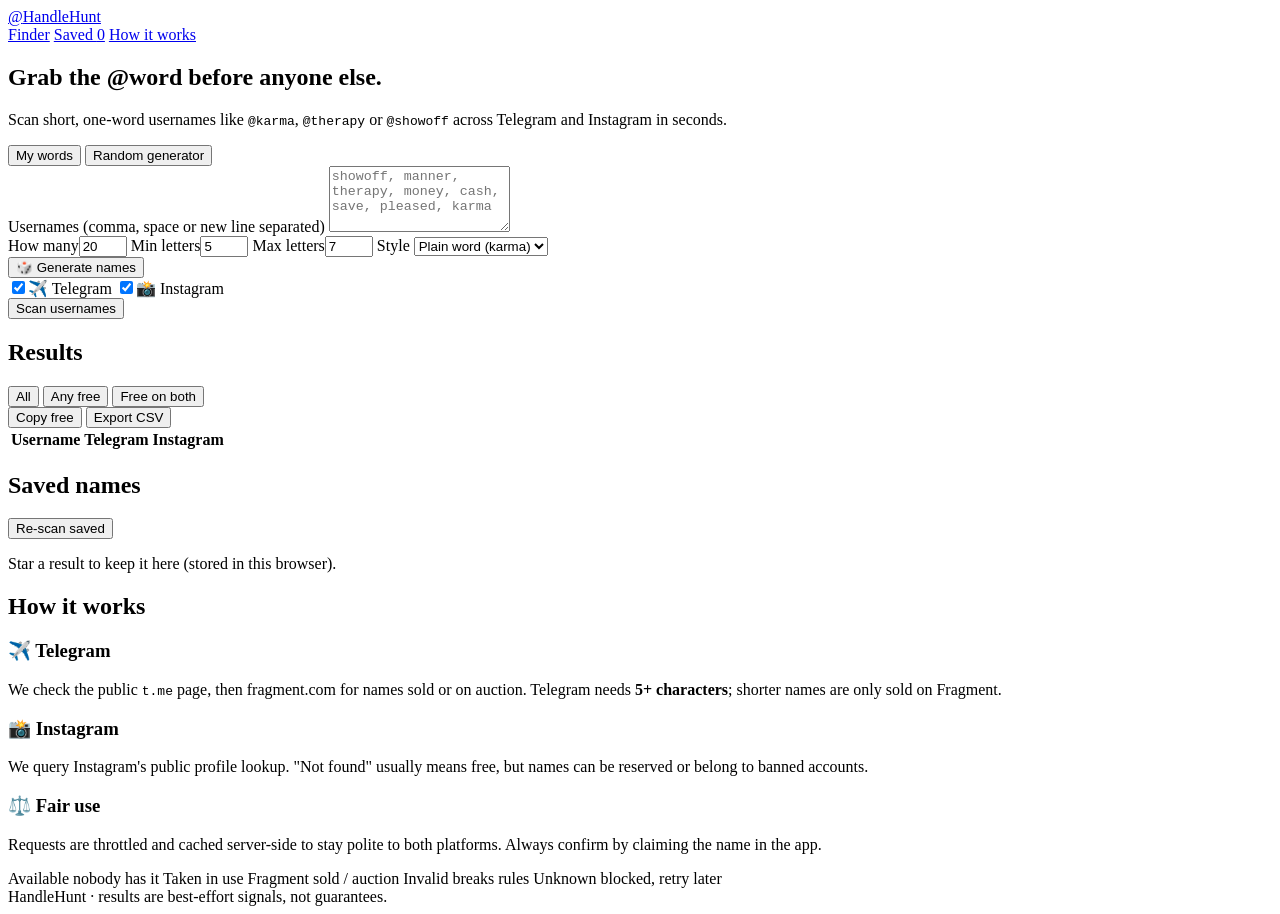
==== app/static/index.html @ 5ea0b71a "Turn the finder into the HandleHunt web portal FastAPI backend with streaming scans, shared throttli" ====
<!doctype html>
<html lang="en">
<head>
  <meta charset="utf-8">
  <meta name="viewport" content="width=device-width, initial-scale=1">
  <title>HandleHunt — find rare usernames</title>
  <meta name="description" content="Find available short word usernames on Telegram and Instagram.">
  <link rel="preconnect" href="https://fonts.googleapis.com">
  <link href="https://fonts.googleapis.com/css2?family=Inter:wght@400;500;600;700;800&family=JetBrains+Mono:wght@500&display=swap" rel="stylesheet">
  <link rel="stylesheet" href="/static/styles.css">
</head>
<body>
  <header class="nav">
    <a class="brand" href="/"><span class="logo">@</span>HandleHunt</a>
    <nav>
      <a href="#finder">Finder</a>
      <a href="#saved">Saved <span id="savedCount" class="pill">0</span></a>
      <a href="#how">How it works</a>
    </nav>
  </header>

  <section class="hero">
    <h1>Grab the <span class="grad">@word</span> before anyone else.</h1>
    <p>Scan short, one-word usernames like <code>@karma</code>, <code>@therapy</code> or <code>@showoff</code>
      across Telegram and Instagram in seconds.</p>
  </section>

  <main id="finder" class="card finder">
    <div class="tabs" role="tablist">
      <button class="tab active" data-tab="manual" role="tab">My words</button>
      <button class="tab" data-tab="random" role="tab">Random generator</button>
    </div>

    <div class="tabpane" data-pane="manual">
      <label for="names" class="label">Usernames (comma, space or new line separated)</label>
      <textarea id="names" rows="4" placeholder="showoff, manner, therapy, money, cash, save, pleased, karma"></textarea>
    </div>

    <div class="tabpane hidden" data-pane="random">
      <div class="grid4">
        <label>How many<input id="rCount" type="number" min="1" max="50" value="20"></label>
        <label>Min letters<input id="rMin" type="number" min="1" max="30" value="5"></label>
        <label>Max letters<input id="rMax" type="number" min="1" max="30" value="7"></label>
        <label>Style
          <select id="rStyle">
            <option value="plain">Plain word (karma)</option>
            <option value="prefix">Prefix (getkarma)</option>
            <option value="suffix">Suffix (karmahq)</option>
            <option value="mixed">Mixed</option>
          </select>
        </label>
      </div>
      <button id="genBtn" class="btn ghost">🎲 Generate names</button>
    </div>

    <div class="row between">
      <div class="platforms">
        <label class="toggle"><input type="checkbox" value="telegram" checked><span>✈️ Telegram</span></label>
        <label class="toggle"><input type="checkbox" value="instagram" checked><span>📸 Instagram</span></label>
      </div>
      <div class="row">
        <span id="quota" class="muted small"></span>
        <button id="scanBtn" class="btn primary">Scan usernames</button>
      </div>
    </div>

    <div id="progressWrap" class="progress hidden"><div id="progress"></div></div>
    <p id="error" class="error hidden"></p>
  </main>

  <section id="resultsCard" class="card hidden">
    <div class="row between">
      <h2>Results <span id="summary" class="muted small"></span></h2>
      <div class="row">
        <div class="seg" id="filter">
          <button data-f="all" class="active">All</button>
          <button data-f="any">Any free</button>
          <button data-f="both">Free on both</button>
        </div>
        <button id="copyBtn" class="btn ghost sm">Copy free</button>
        <button id="csvBtn" class="btn ghost sm">Export CSV</button>
      </div>
    </div>
    <div class="tablewrap">
      <table>
        <thead><tr><th>Username</th><th class="col-telegram">Telegram</th><th class="col-instagram">Instagram</th><th></th></tr></thead>
        <tbody id="rows"></tbody>
      </table>
    </div>
  </section>

  <section id="saved" class="card">
    <div class="row between">
      <h2>Saved names</h2>
      <button id="rescanSaved" class="btn ghost sm">Re-scan saved</button>
    </div>
    <p class="muted small">Star a result to keep it here (stored in this browser).</p>
    <div id="savedList" class="chips"></div>
  </section>

  <section id="how" class="card how">
    <h2>How it works</h2>
    <div class="grid3">
      <div><h3>✈️ Telegram</h3><p>We check the public <code>t.me</code> page, then fragment.com for names sold or on auction. Telegram needs <b>5+ characters</b>; shorter names are only sold on Fragment.</p></div>
      <div><h3>📸 Instagram</h3><p>We query Instagram's public profile lookup. "Not found" usually means free, but names can be reserved or belong to banned accounts.</p></div>
      <div><h3>⚖️ Fair use</h3><p>Requests are throttled and cached server-side to stay polite to both platforms. Always confirm by claiming the name in the app.</p></div>
    </div>
    <div class="legend">
      <span class="st AVAILABLE">Available</span> nobody has it
      <span class="st TAKEN">Taken</span> in use
      <span class="st FRAGMENT">Fragment</span> sold / auction
      <span class="st INVALID">Invalid</span> breaks rules
      <span class="st UNKNOWN">Unknown</span> blocked, retry later
    </div>
  </section>

  <footer class="muted small">HandleHunt · results are best-effort signals, not guarantees.</footer>
  <script src="/static/app.js"></script>
</body>
</html>
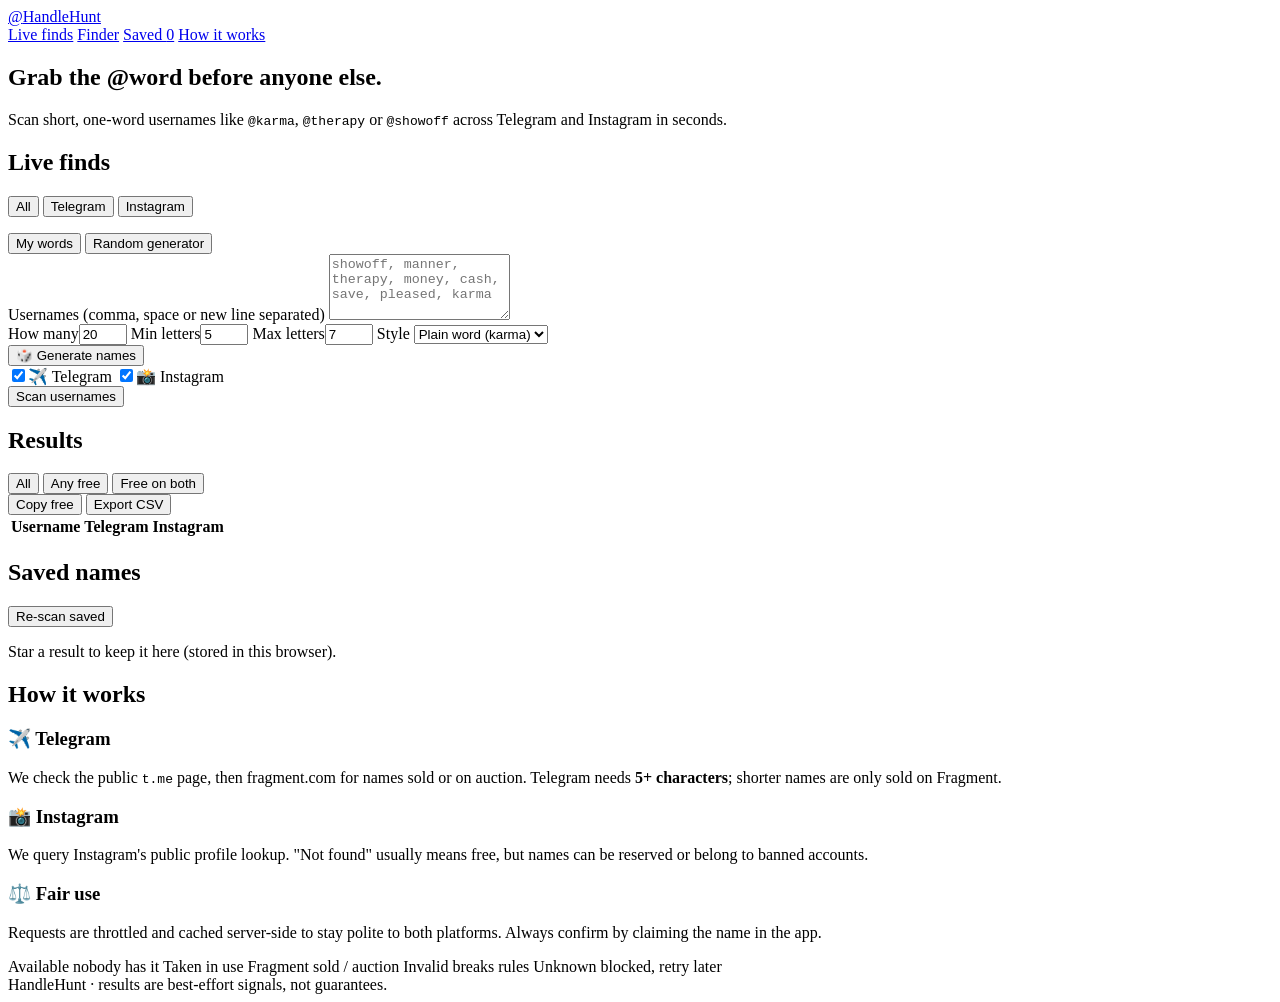
==== commit 579f5a47: "Add background hunter and Live finds feed Every minute the server checks the next batch of word user" ====
--- a/app/static/index.html
+++ b/app/static/index.html
@@ -13,6 +13,7 @@
   <header class="nav">
     <a class="brand" href="/"><span class="logo">@</span>HandleHunt</a>
     <nav>
+      <a href="#live">Live finds</a>
       <a href="#finder">Finder</a>
       <a href="#saved">Saved <span id="savedCount" class="pill">0</span></a>
       <a href="#how">How it works</a>
@@ -23,6 +24,19 @@
     <h1>Grab the <span class="grad">@word</span> before anyone else.</h1>
     <p>Scan short, one-word usernames like <code>@karma</code>, <code>@therapy</code> or <code>@showoff</code>
       across Telegram and Instagram in seconds.</p>
+  </section>
+
+  <section id="live" class="card">
+    <div class="row between">
+      <h2><span id="liveDot" class="dot"></span> Live finds <span id="liveCount" class="muted small"></span></h2>
+      <div class="seg" id="liveFilter">
+        <button data-p="" class="active">All</button>
+        <button data-p="telegram">Telegram</button>
+        <button data-p="instagram">Instagram</button>
+      </div>
+    </div>
+    <p id="hunterInfo" class="muted small"></p>
+    <div id="liveList" class="livegrid"></div>
   </section>
 
   <main id="finder" class="card finder">
@@ -116,5 +130,6 @@
 
   <footer class="muted small">HandleHunt · results are best-effort signals, not guarantees.</footer>
   <script src="/static/app.js"></script>
+  <script src="/static/live.js"></script>
 </body>
 </html>
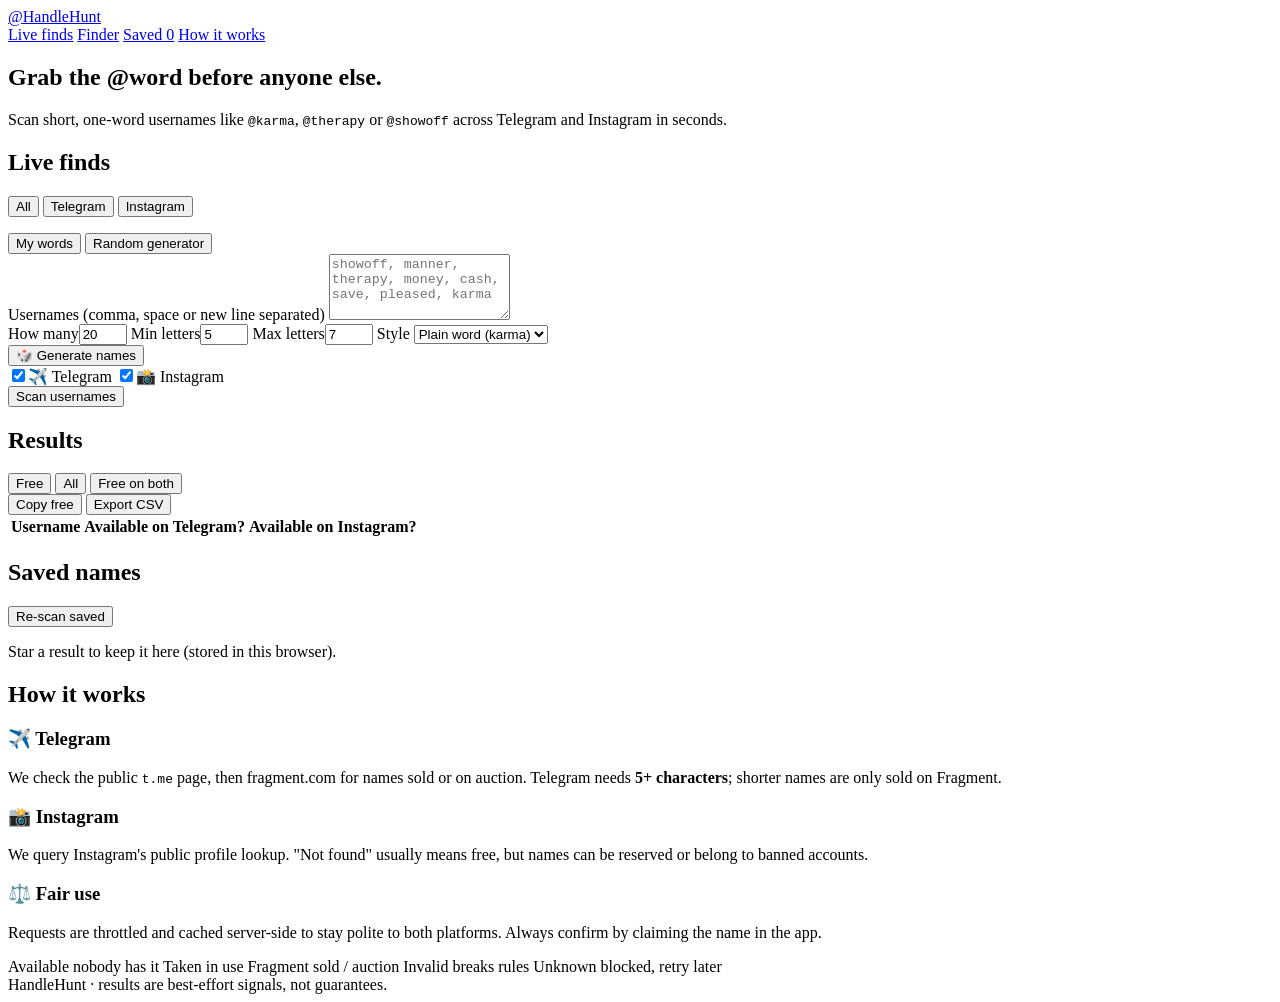
==== commit 4f94e078: "Show yes/no availability per platform; add Instagram home helper Live finds lists only free names, w" ====
--- a/app/static/index.html
+++ b/app/static/index.html
@@ -87,8 +87,8 @@
       <h2>Results <span id="summary" class="muted small"></span></h2>
       <div class="row">
         <div class="seg" id="filter">
-          <button data-f="all" class="active">All</button>
-          <button data-f="any">Any free</button>
+          <button data-f="any" class="active">Free</button>
+          <button data-f="all">All</button>
           <button data-f="both">Free on both</button>
         </div>
         <button id="copyBtn" class="btn ghost sm">Copy free</button>
@@ -97,7 +97,7 @@
     </div>
     <div class="tablewrap">
       <table>
-        <thead><tr><th>Username</th><th class="col-telegram">Telegram</th><th class="col-instagram">Instagram</th><th></th></tr></thead>
+        <thead><tr><th>Username</th><th class="col-telegram">Available on Telegram?</th><th class="col-instagram">Available on Instagram?</th><th></th></tr></thead>
         <tbody id="rows"></tbody>
       </table>
     </div>
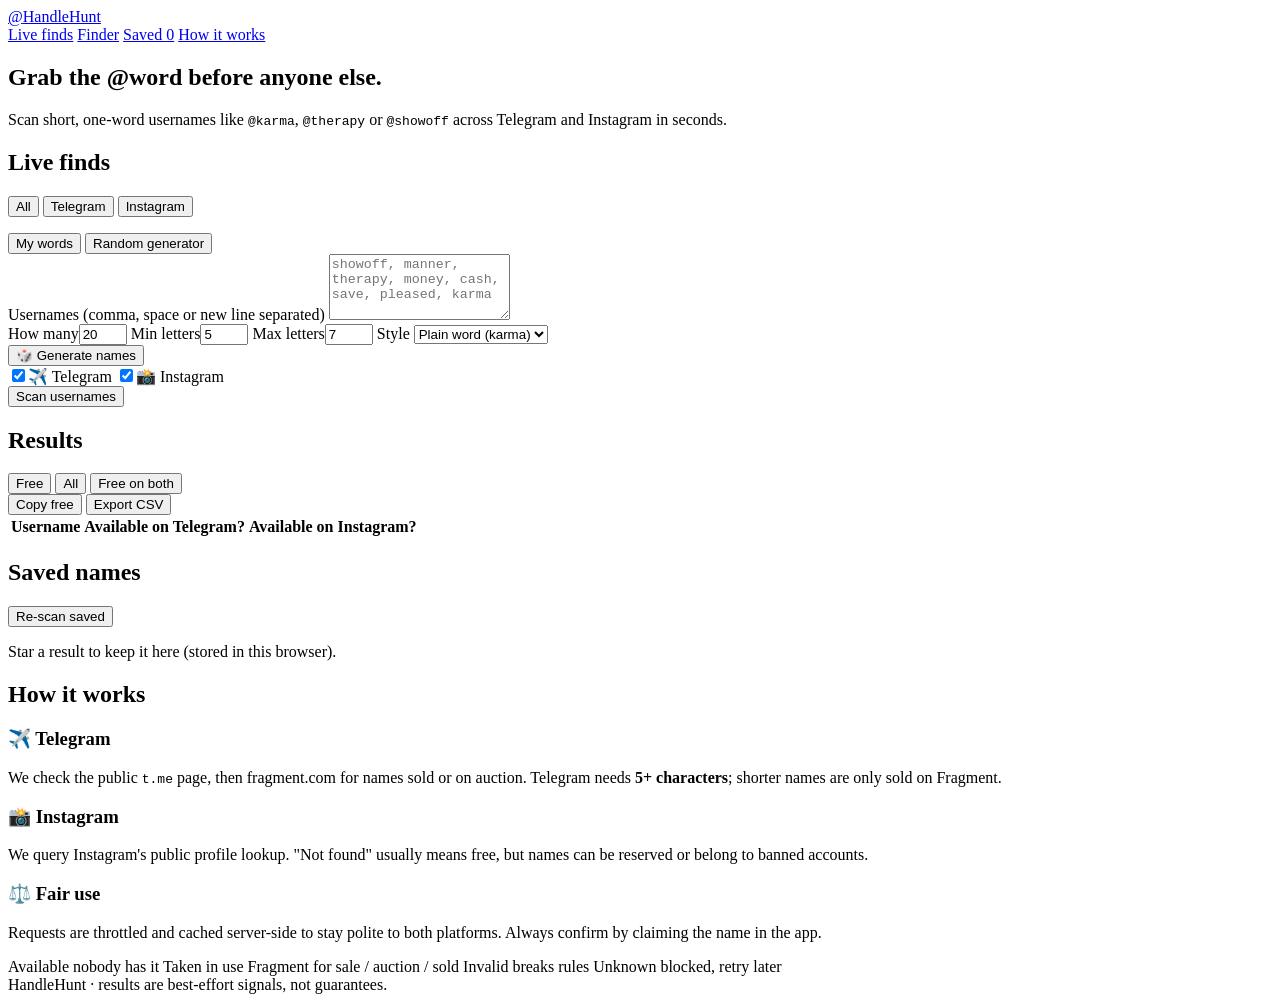
==== commit 1dcaa8fa: "Fix Telegram names for sale on Fragment being listed as free Fragment's "Available" status means ava" ====
--- a/app/static/index.html
+++ b/app/static/index.html
@@ -122,7 +122,7 @@
     <div class="legend">
       <span class="st AVAILABLE">Available</span> nobody has it
       <span class="st TAKEN">Taken</span> in use
-      <span class="st FRAGMENT">Fragment</span> sold / auction
+      <span class="st FRAGMENT">Fragment</span> for sale / auction / sold
       <span class="st INVALID">Invalid</span> breaks rules
       <span class="st UNKNOWN">Unknown</span> blocked, retry later
     </div>
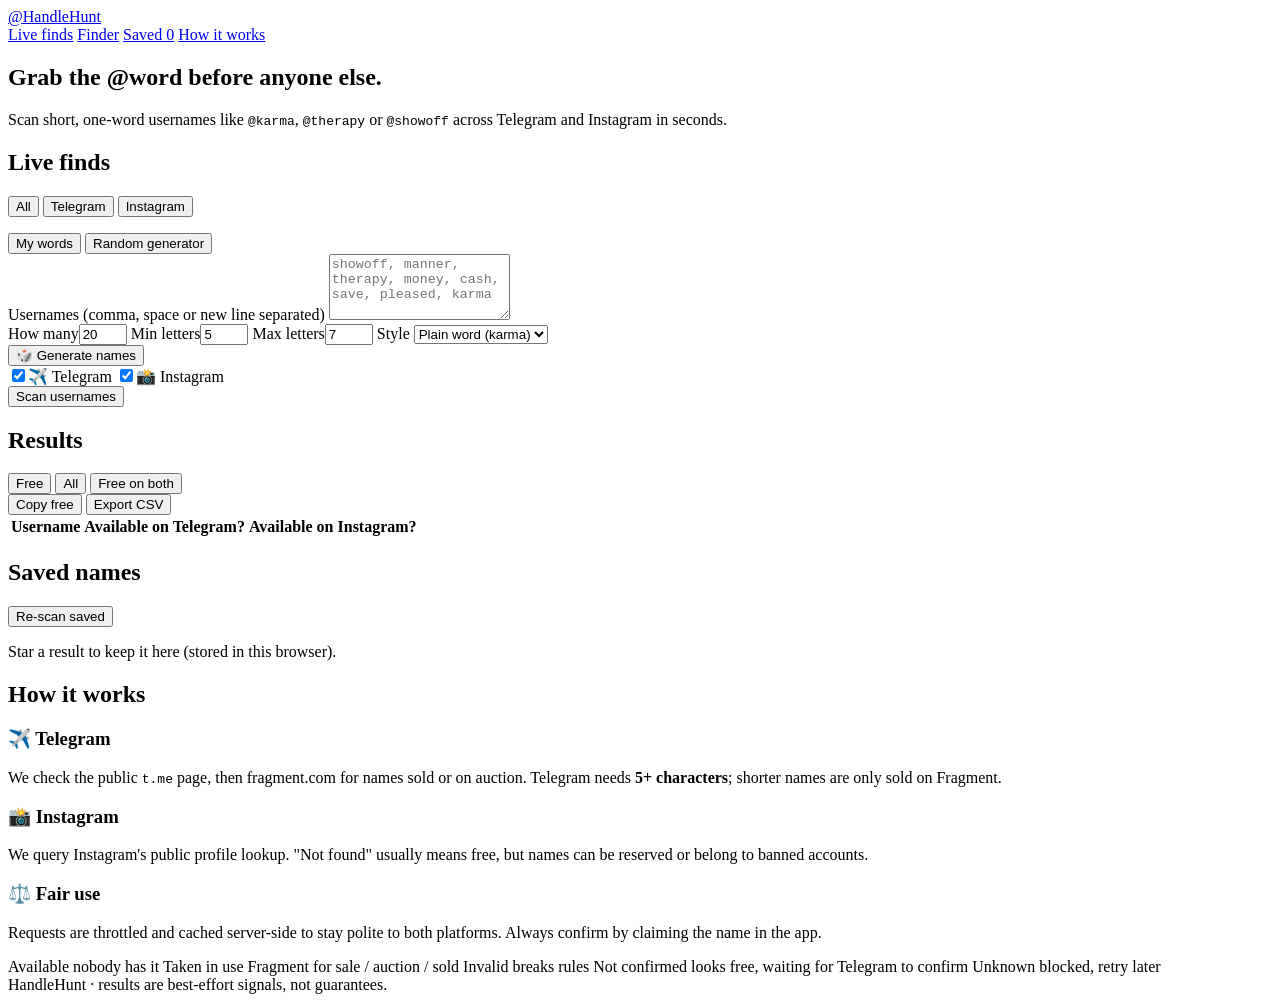
==== commit 32543c07: "Only list Telegram names once Telegram itself confirms them Names that merely look free on public pa" ====
--- a/app/static/index.html
+++ b/app/static/index.html
@@ -124,6 +124,7 @@
       <span class="st TAKEN">Taken</span> in use
       <span class="st FRAGMENT">Fragment</span> for sale / auction / sold
       <span class="st INVALID">Invalid</span> breaks rules
+      <span class="st UNCONFIRMED">Not confirmed</span> looks free, waiting for Telegram to confirm
       <span class="st UNKNOWN">Unknown</span> blocked, retry later
     </div>
   </section>
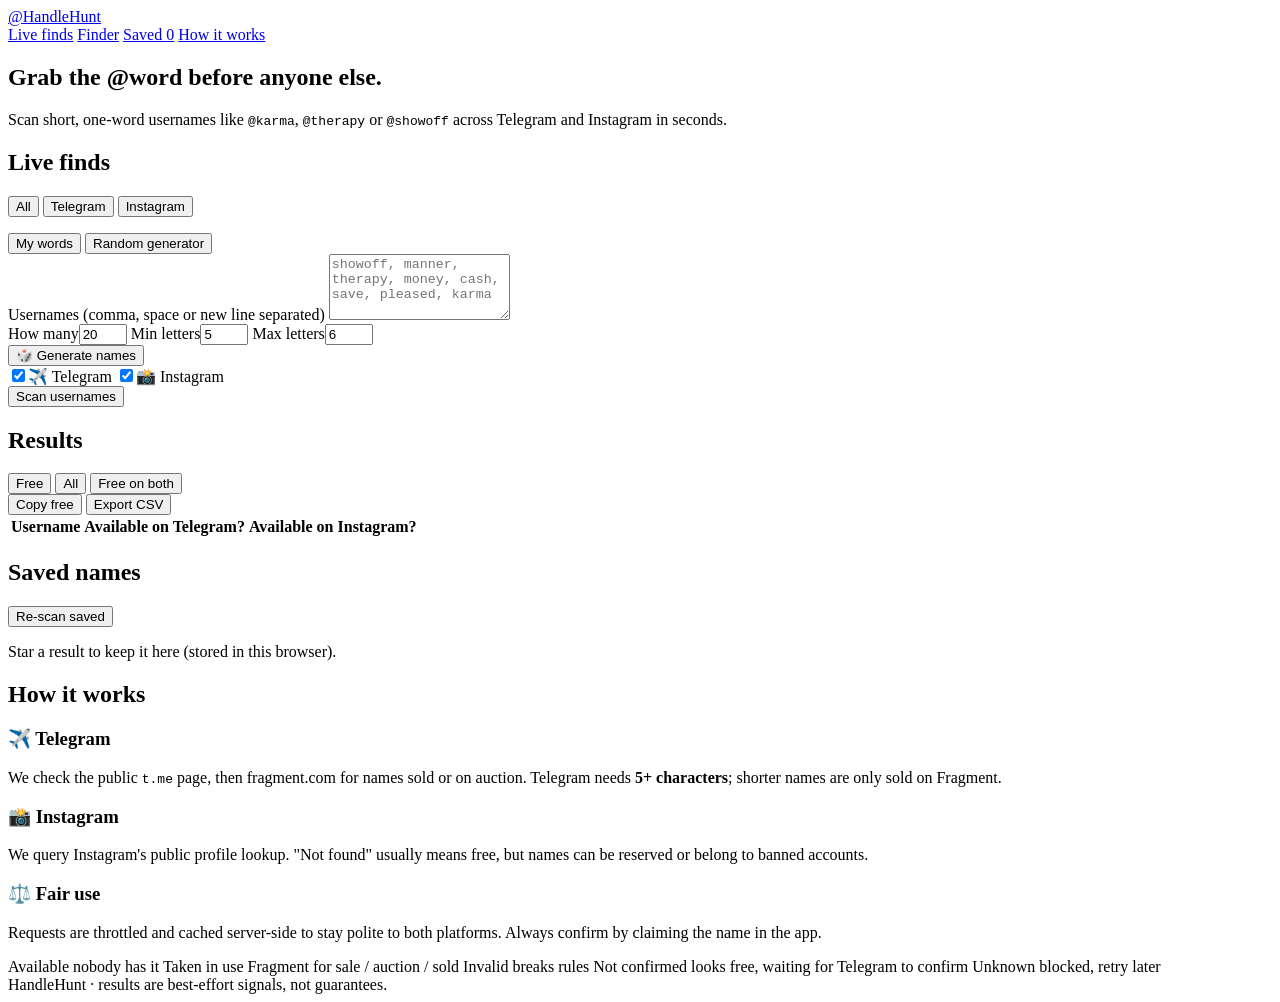
==== commit 7c4ca967: "Hunt real English words only Replace the word list with ~18,500 real, common words (3-6 letters, or " ====
--- a/app/static/index.html
+++ b/app/static/index.html
@@ -51,18 +51,10 @@
     </div>
 
     <div class="tabpane hidden" data-pane="random">
-      <div class="grid4">
+      <div class="grid3 gen">
         <label>How many<input id="rCount" type="number" min="1" max="50" value="20"></label>
         <label>Min letters<input id="rMin" type="number" min="1" max="30" value="5"></label>
-        <label>Max letters<input id="rMax" type="number" min="1" max="30" value="7"></label>
-        <label>Style
-          <select id="rStyle">
-            <option value="plain">Plain word (karma)</option>
-            <option value="prefix">Prefix (getkarma)</option>
-            <option value="suffix">Suffix (karmahq)</option>
-            <option value="mixed">Mixed</option>
-          </select>
-        </label>
+        <label>Max letters<input id="rMax" type="number" min="1" max="30" value="6"></label>
       </div>
       <button id="genBtn" class="btn ghost">🎲 Generate names</button>
     </div>
